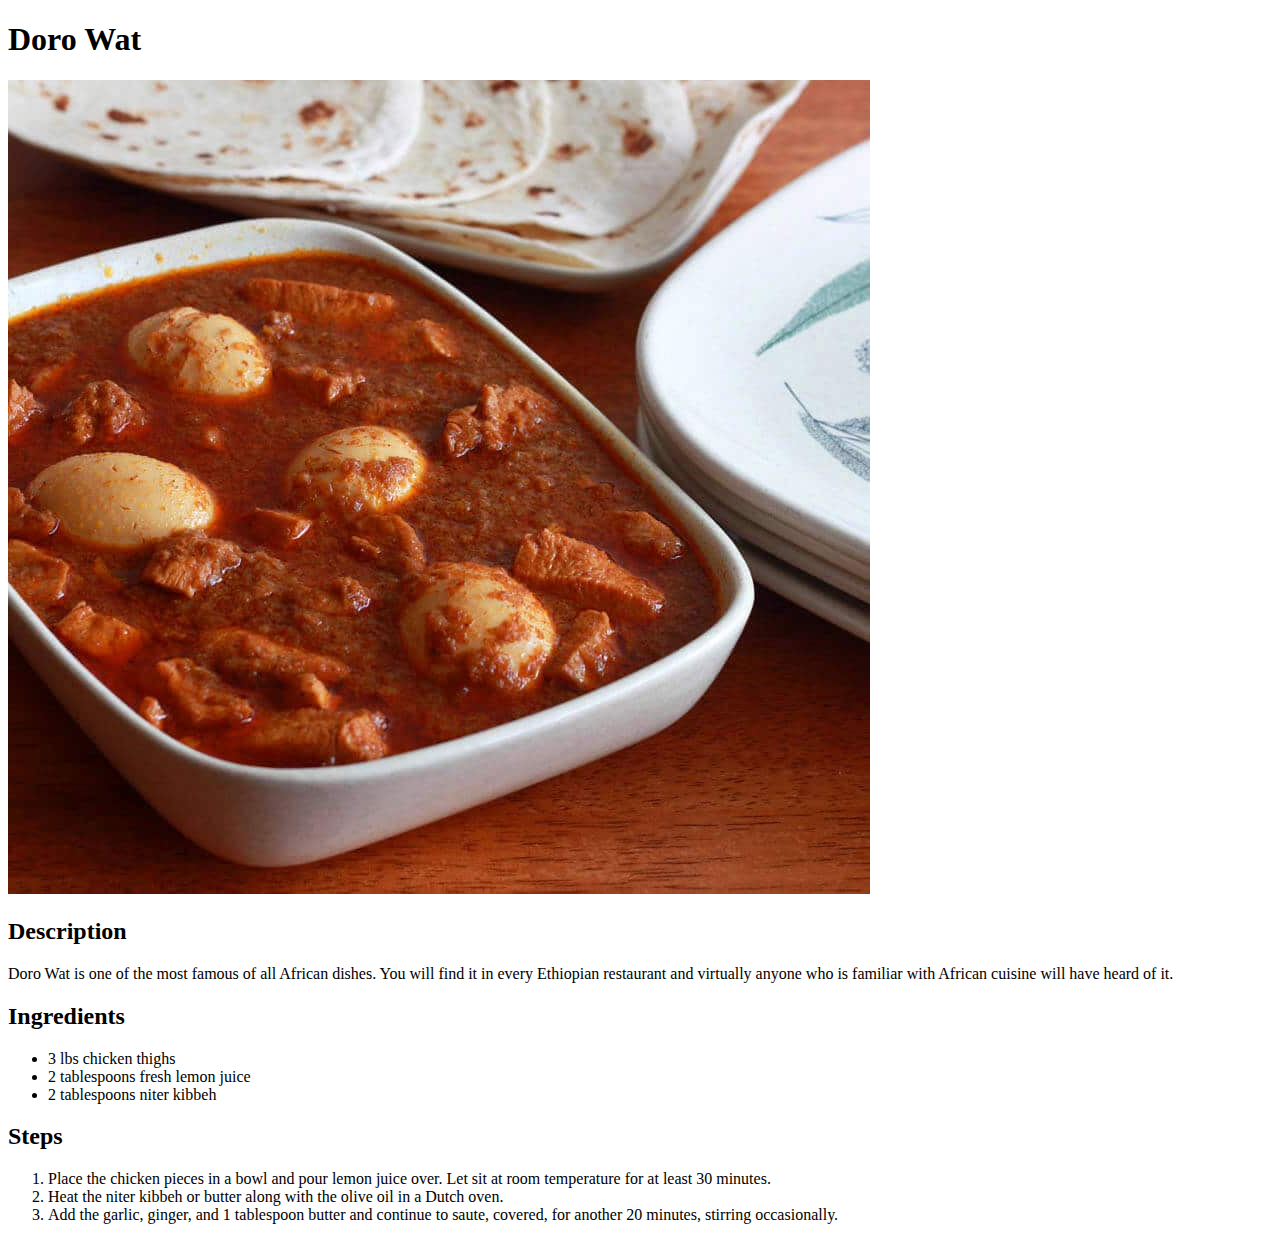
==== recipes/Doro_Wat.html @ 369bdeb4 "Fix typos" ====
<!DOCTYPE html>
<html lang="en">
<head>
    <meta charset="UTF-8">
    <meta name="viewport" content="width=device-width, initial-scale=1.0">
    <title>Doro Wat</title>
</head>
<body>
    <h1>Doro Wat</h1>
    <img src="../img/doro-wat" alt="finished doro-wat dish">
    <h2>Description</h2>
    <p>Doro Wat is one of the most famous of all African dishes.  
        You will find it in every Ethiopian restaurant and virtually anyone 
        who is familiar with African cuisine will have heard of it.</p>

    <h2>Ingredients</h2>
    <ul>
        <li>3 lbs chicken thighs</li>
        <li>2 tablespoons fresh lemon juice</li>
        <li>2 tablespoons niter kibbeh</li>
    </ul>
    <h2>Steps</h2>
    <ol>
        <li>Place the chicken pieces in a bowl and pour lemon juice over. 
            Let sit at room temperature for at least 30 minutes.</li>
        <li>Heat the niter kibbeh or butter along with the olive oil in a 
            Dutch oven.</li>
        <li>Add the garlic, ginger, and 1 tablespoon butter and continue to
            saute, covered, for another 20 minutes, stirring occasionally.</li>
    </ol>
</body>
</html>
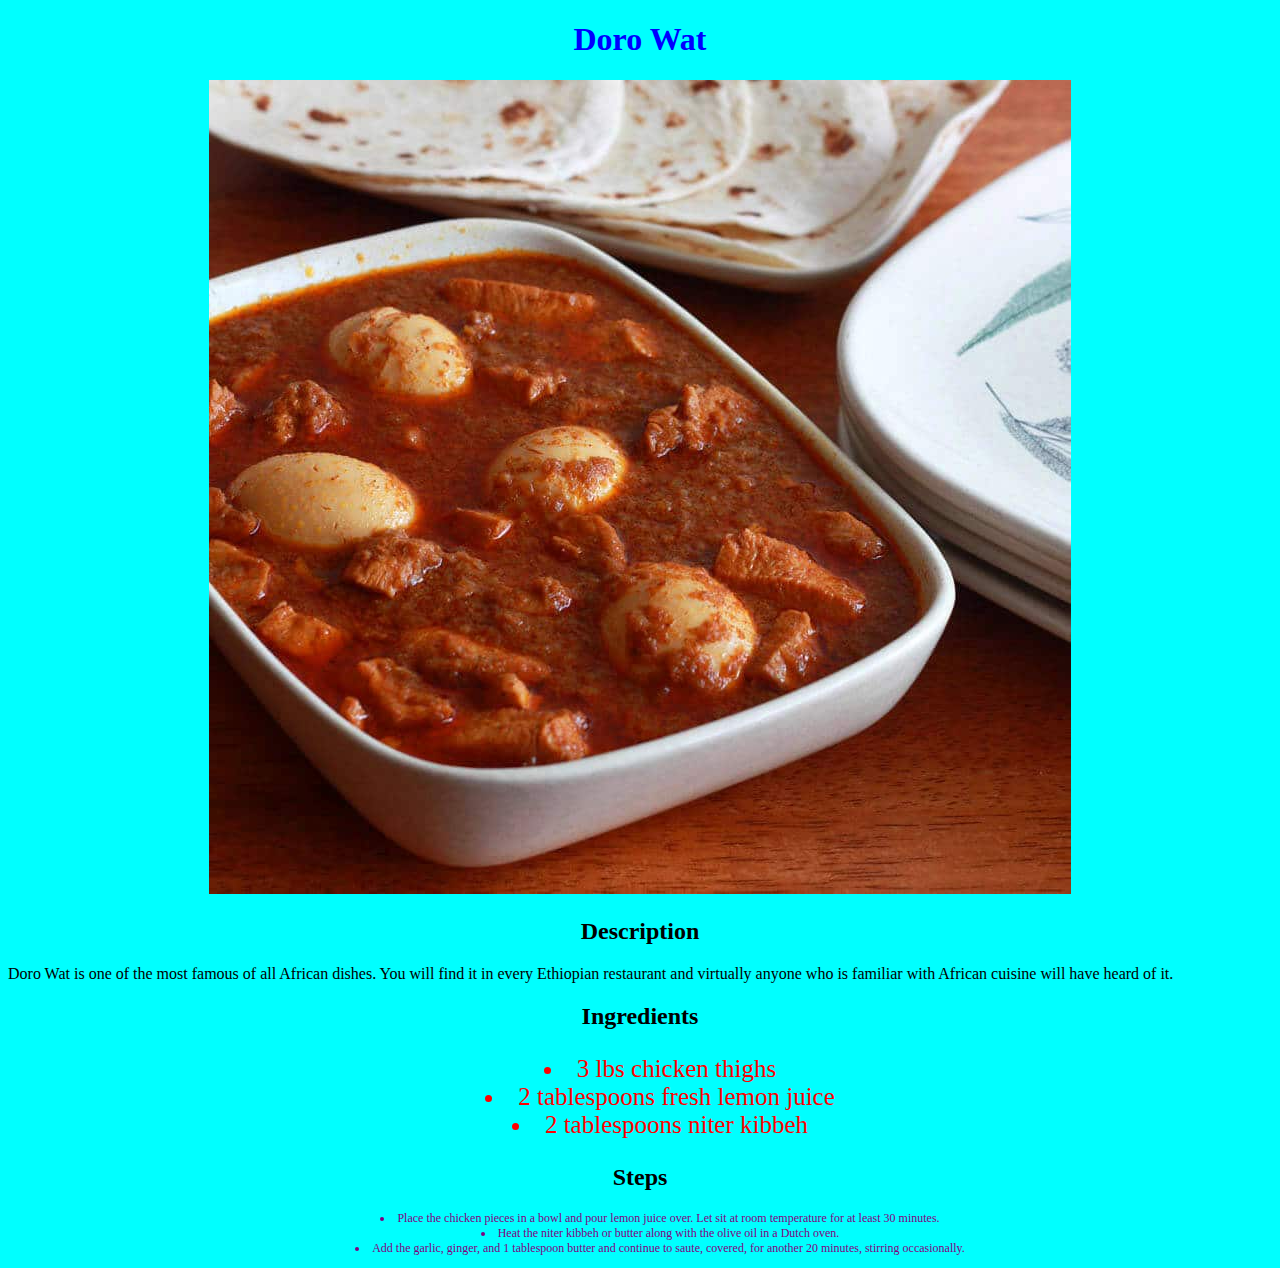
==== commit 361ae7d6: "Add css styling" ====
--- a/recipes/Doro_Wat.html
+++ b/recipes/Doro_Wat.html
@@ -4,23 +4,24 @@
     <meta charset="UTF-8">
     <meta name="viewport" content="width=device-width, initial-scale=1.0">
     <title>Doro Wat</title>
+    <link rel="stylesheet" href="../style.css">
 </head>
 <body>
     <h1>Doro Wat</h1>
     <img src="../img/doro-wat" alt="finished doro-wat dish">
     <h2>Description</h2>
-    <p>Doro Wat is one of the most famous of all African dishes.  
+    <p class="description">Doro Wat is one of the most famous of all African dishes.  
         You will find it in every Ethiopian restaurant and virtually anyone 
         who is familiar with African cuisine will have heard of it.</p>
 
     <h2>Ingredients</h2>
-    <ul>
+    <ul class="centered-list ingredients">
         <li>3 lbs chicken thighs</li>
         <li>2 tablespoons fresh lemon juice</li>
         <li>2 tablespoons niter kibbeh</li>
     </ul>
     <h2>Steps</h2>
-    <ol>
+    <ol class="centered-list steps">
         <li>Place the chicken pieces in a bowl and pour lemon juice over. 
             Let sit at room temperature for at least 30 minutes.</li>
         <li>Heat the niter kibbeh or butter along with the olive oil in a 
--- a/style.css
+++ b/style.css
@@ -0,0 +1,27 @@
+body {
+    background-color: aqua;
+    text-align: center;
+}
+
+h1 {
+    color: blue;
+}
+
+.centered-list {
+    text-align: center;
+    list-style: inside;
+}
+
+.centered-list.ingredients {
+    color: red;
+    font-size: 25px;
+}
+
+.centered-list.steps {
+    color: purple;
+    font-size: 12px;
+}
+
+p.description {
+    text-align: left;
+}
